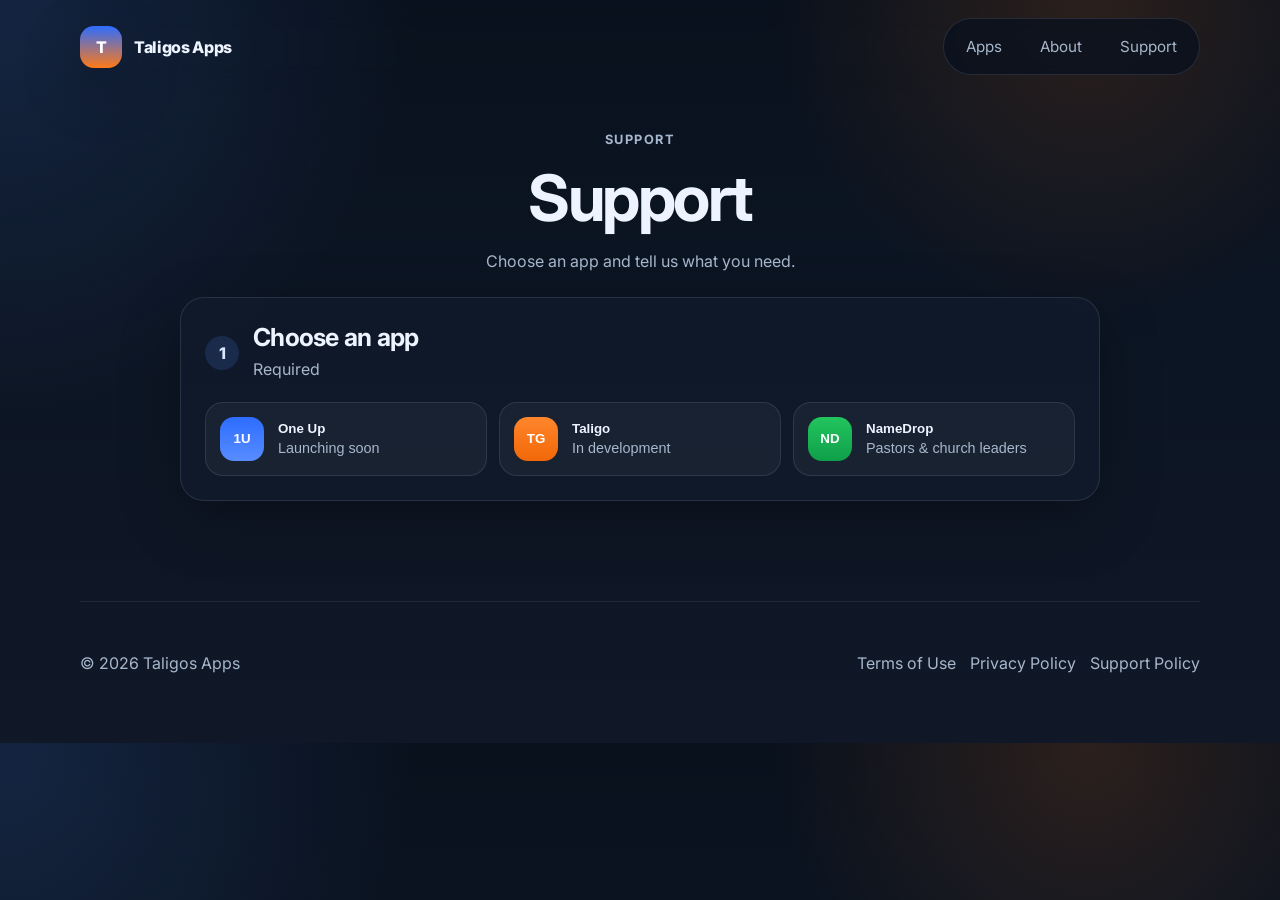
==== contact.html @ 7cef2893 "first commit" ====
<!DOCTYPE html>
<html lang="en">
  <head>
    <meta charset="UTF-8" />
    <meta http-equiv="refresh" content="0; url=support.html" />
    <meta name="viewport" content="width=device-width, initial-scale=1.0" />
    <title>Redirecting | Taligos Apps</title>
    <link rel="stylesheet" href="styles.css" />
  </head>
  <body>
    <div class="site-shell">
      <main>
        <section class="section compact-top centered-copy">
          <p>Redirecting to support…</p>
          <p><a class="text-link" href="support.html">Open Support</a></p>
        </section>
      </main>
    </div>
    <script>window.location.replace('support.html');</script>
  </body>
</html>
---- styles.css ----
:root {
  --bg: #09111d;
  --bg-soft: #101a2b;
  --card: rgba(16, 26, 43, 0.82);
  --card-strong: rgba(15, 23, 42, 0.95);
  --text: #edf4ff;
  --muted: #a7b7cc;
  --line: rgba(148, 163, 184, 0.18);
  --accent: #ff7a18;
  --accent-2: #4f8cff;
  --accent-soft: rgba(255, 122, 24, 0.16);
  --accent-blue-soft: rgba(79, 140, 255, 0.16);
  --max: 1120px;
  --radius: 24px;
  --shadow: 0 20px 60px rgba(0, 0, 0, 0.28);
}

* { box-sizing: border-box; }
html { scroll-behavior: smooth; }
body {
  margin: 0;
  font-family: "Inter", system-ui, -apple-system, BlinkMacSystemFont, "Segoe UI", sans-serif;
  color: var(--text);
  background:
    radial-gradient(circle at top left, rgba(79, 140, 255, 0.16), transparent 28%),
    radial-gradient(circle at 85% 0%, rgba(255, 122, 24, 0.14), transparent 24%),
    linear-gradient(180deg, #09111d 0%, #0c1523 44%, #101827 100%);
}
img { max-width: 100%; }
a { color: inherit; }

.site-shell {
  width: min(calc(100% - 32px), var(--max));
  margin: 0 auto;
}

.topbar {
  position: sticky;
  top: 0;
  z-index: 30;
  display: flex;
  align-items: center;
  justify-content: space-between;
  gap: 18px;
  padding: 18px 0;
  backdrop-filter: blur(14px);
}

.brand {
  display: inline-flex;
  align-items: center;
  gap: 12px;
  color: var(--text);
  text-decoration: none;
  font-weight: 800;
  letter-spacing: -0.02em;
}

.brand-mark {
  display: grid;
  place-items: center;
  width: 42px;
  height: 42px;
  border-radius: 14px;
  background: linear-gradient(180deg, #2d6dff, #ff7a18);
  color: white;
  box-shadow: var(--shadow);
}

.brand-text { font-size: 1rem; }

.nav {
  display: flex;
  align-items: center;
  gap: 10px;
  padding: 8px;
  border: 1px solid var(--line);
  background: rgba(9, 17, 29, 0.76);
  border-radius: 999px;
}

.nav a {
  color: var(--muted);
  text-decoration: none;
  padding: 10px 14px;
  border-radius: 999px;
  font-size: 0.95rem;
}

.nav a:hover,
.nav a:focus-visible {
  color: var(--text);
  background: rgba(255, 255, 255, 0.06);
}

.nav-cta {
  background: var(--accent-soft);
  color: #ffd9c2 !important;
}

.menu-toggle {
  display: none;
  width: 48px;
  height: 48px;
  border: 1px solid var(--line);
  border-radius: 14px;
  background: rgba(9, 17, 29, 0.76);
  cursor: pointer;
}

.menu-toggle span {
  display: block;
  width: 20px;
  height: 2px;
  margin: 4px auto;
  background: var(--text);
  border-radius: 999px;
}

.hero {
  display: grid;
  grid-template-columns: 1fr;
  gap: 24px;
  align-items: start;
  min-height: 0;
  padding: 44px 0 18px;
}

.simple-hero { min-height: 0; }

.eyebrow {
  margin: 0 0 14px;
  color: #ffbb8e;
  font-weight: 700;
  text-transform: uppercase;
  letter-spacing: 0.12em;
  font-size: 0.8rem;
}

.hero h1,
.section-heading h2,
.page-title,
.feature-banner h3,
.contact-info-card h2,
.faq-item h3,
.card h3,
.panel-card h3 {
  margin: 0;
  letter-spacing: -0.04em;
  line-height: 1.04;
}

.hero h1 { font-size: clamp(2.8rem, 7vw, 5rem); max-width: 10.6ch; }
.page-title { font-size: clamp(2.4rem, 6vw, 4rem); }

.hero-text,
.section-heading p,
.card p,
.panel-card p,
.contact-info-card p,
.faq-item p,
.micro-copy,
.footer p,
.footer a {
  color: var(--muted);
  line-height: 1.72;
}

.hero-text {
  margin: 18px 0 0;
  max-width: 58ch;
  font-size: 1.08rem;
}

.hero-actions,
.button-row,
.support-actions,
.footer-links {
  display: flex;
  flex-wrap: wrap;
  gap: 14px;
}

.hero-actions { margin: 28px 0 12px; }
.micro-copy { margin: 0; font-size: 0.96rem; }

.button {
  display: inline-flex;
  align-items: center;
  justify-content: center;
  min-height: 48px;
  padding: 0 18px;
  border-radius: 14px;
  text-decoration: none;
  font-weight: 700;
  border: 0;
  cursor: pointer;
  font: inherit;
  transition: transform 0.18s ease, opacity 0.18s ease, background 0.18s ease;
}

.button:hover,
.button:focus-visible { transform: translateY(-1px); }

.button-primary {
  background: linear-gradient(180deg, #ff862c, #f26707);
  color: white;
  box-shadow: 0 14px 32px rgba(242, 103, 7, 0.28);
}

.button-secondary {
  color: var(--text);
  background: rgba(255, 255, 255, 0.06);
  border: 1px solid var(--line);
}

.hero-panel { display: flex; justify-content: flex-end; }

.panel-card,
.card,
.contact-info-card,
.contact-page-form,
.feature-banner,
.faq-item {
  border: 1px solid var(--line);
  background: var(--card);
  border-radius: var(--radius);
  box-shadow: var(--shadow);
}

.accent-card {
  width: min(100%, 420px);
  padding: 28px;
  background:
    linear-gradient(180deg, rgba(79, 140, 255, 0.12), rgba(255, 122, 24, 0.08)),
    var(--card-strong);
}

.compact-card { min-height: 0; }
.panel-label {
  margin-top: 0;
  font-size: 0.9rem;
  font-weight: 700;
  color: #c8ddff;
}

.mini-stack,
.faq-list { display: grid; gap: 14px; }

.mini-stack article,
.faq-item {
  padding: 18px;
  border-radius: 18px;
  background: rgba(255, 255, 255, 0.04);
  border: 1px solid rgba(255, 255, 255, 0.06);
}

.proof-strip {
  display: grid;
  grid-template-columns: repeat(3, minmax(0, 1fr));
  gap: 16px;
  margin-top: -6px;
}

.proof-strip article {
  padding: 18px 20px;
  border-radius: 20px;
  border: 1px solid var(--line);
  background: rgba(255, 255, 255, 0.04);
}

.proof-strip strong {
  display: block;
  margin-bottom: 6px;
  letter-spacing: -0.02em;
}

.proof-strip span { color: var(--muted); font-size: 0.96rem; }

.section { padding: 72px 0; }
.compact-top { padding-top: 36px; }
.alt-section {
  margin: 24px 0;
  padding-left: 26px;
  padding-right: 26px;
  border-radius: 34px;
  background: rgba(255, 255, 255, 0.025);
  border: 1px solid rgba(255, 255, 255, 0.05);
}

.section-heading {
  max-width: 780px;
  margin-bottom: 34px;
}

.narrow { max-width: 720px; }

.card-grid {
  display: grid;
  gap: 18px;
}

.two-up { grid-template-columns: repeat(2, minmax(0, 1fr)); }
.three-up { grid-template-columns: repeat(3, minmax(0, 1fr)); }

.card,
.contact-info-card,
.contact-page-form {
  padding: 24px;
}

.app-card {
  position: relative;
  overflow: hidden;
}

.app-badge,
.icon-badge {
  display: inline-grid;
  place-items: center;
  width: 54px;
  height: 54px;
  border-radius: 16px;
  margin-bottom: 18px;
  font-weight: 800;
  letter-spacing: -0.04em;
  color: white;
}

.app-badge { background: linear-gradient(180deg, #2d6dff, #588dff); }
.app-badge.secondary { background: linear-gradient(180deg, #ff862c, #f26707); }
.app-badge.tertiary { background: linear-gradient(180deg, #22c55e, #0f9f4a); }
.icon-badge { background: rgba(255, 255, 255, 0.08); }

.support-card p,
.app-card p { margin-bottom: 22px; }
.centered-actions { justify-content: center; margin-top: 28px; }

.feature-banner {
  padding: 26px;
  display: flex;
  align-items: center;
  justify-content: space-between;
  gap: 20px;
  background:
    linear-gradient(180deg, rgba(79, 140, 255, 0.09), rgba(255, 122, 24, 0.08)),
    var(--card-strong);
}

.feature-banner p { max-width: 54ch; }

.contact-page-grid {
  display: grid;
  grid-template-columns: 0.88fr 1.12fr;
  gap: 18px;
}

.contact-page-form label {
  display: grid;
  gap: 8px;
  margin-bottom: 14px;
  color: var(--text);
  font-weight: 600;
}

input,
textarea {
  width: 100%;
  border-radius: 14px;
  border: 1px solid var(--line);
  background: rgba(255, 255, 255, 0.04);
  color: var(--text);
  padding: 14px 15px;
  font: inherit;
}

input::placeholder,
textarea::placeholder { color: #89a0bb; }
textarea { resize: vertical; min-height: 140px; }

.faq-list { grid-template-columns: 1fr; }

.footer {
  padding: 32px 0 50px;
  display: flex;
  align-items: center;
  justify-content: space-between;
  gap: 20px;
  border-top: 1px solid rgba(255, 255, 255, 0.08);
  margin-top: 28px;
}

.footer-links a {
  text-decoration: none;
  color: var(--muted);
}

.footer-links a:hover,
.footer-links a:focus-visible { color: var(--text); }

@media (max-width: 920px) {
  .hero,
  .contact-page-grid,
  .two-up,
  .three-up,
  .proof-strip,
  .simple-strip,
  .feature-banner {
    grid-template-columns: 1fr;
  }

  .hero {
    min-height: auto;
    padding-top: 20px;
    padding-bottom: 24px;
  }

  .hero-panel { justify-content: flex-start; }
  .feature-banner { display: grid; }
}

@media (max-width: 760px) {
  .site-shell { width: min(calc(100% - 24px), var(--max)); }
  .topbar { align-items: flex-start; }
  .menu-toggle { display: inline-block; }

  .nav {
    position: absolute;
    right: 0;
    top: 72px;
    display: none;
    flex-direction: column;
    align-items: stretch;
    width: min(260px, calc(100vw - 24px));
    border-radius: 20px;
    padding: 12px;
    background: rgba(9, 17, 29, 0.96);
  }

  .nav.open { display: flex; }
  .nav a { padding: 12px 14px; }

  .hero h1 { max-width: 7.2ch; }
  .proof-strip { margin-top: 6px; }
  .section { padding: 74px 0; }
  .alt-section {
    padding-left: 18px;
    padding-right: 18px;
    border-radius: 28px;
  }
  .footer {
    flex-direction: column;
    align-items: flex-start;
  }
}


.hero-tight .hero-text { max-width: 38ch; }
.hero-tight .hero-copy { max-width: 560px; }
.status-panel {
  display: grid;
  gap: 14px;
}
.status-row {
  display: flex;
  align-items: center;
  justify-content: space-between;
  gap: 16px;
  padding: 16px 18px;
  border-radius: 18px;
  background: rgba(255, 255, 255, 0.04);
  border: 1px solid rgba(255, 255, 255, 0.07);
}
.status-title,
.status-text,
.app-lead { margin: 0; }
.status-title {
  font-weight: 700;
  letter-spacing: -0.02em;
}
.status-text { color: var(--muted); margin-top: 4px; }
.status-pill {
  display: inline-flex;
  align-items: center;
  justify-content: center;
  min-height: 34px;
  padding: 0 12px;
  border-radius: 999px;
  font-size: 0.85rem;
  font-weight: 700;
  white-space: nowrap;
}
.status-pill.blue {
  background: rgba(79, 140, 255, 0.16);
  color: #d9e6ff;
}
.status-pill.orange {
  background: rgba(255, 122, 24, 0.16);
  color: #ffe0c5;
}
.status-pill.green {
  background: rgba(34, 197, 94, 0.16);
  color: #d6ffe4;
}
.apps-front { padding-top: 10px; }
.app-showcase-grid {
  display: grid;
  grid-template-columns: repeat(2, minmax(0, 1fr));
  gap: 20px;
}
.app-showcase-grid-three {
  grid-template-columns: repeat(3, minmax(0, 1fr));
}
.feature-app {
  padding: 28px;
  min-height: 280px;
  display: grid;
  grid-template-rows: auto 1fr;
  align-content: start;
  gap: 22px;
}
.feature-app h2 {
  font-size: clamp(2rem, 4vw, 3rem);
  letter-spacing: -0.05em;
  margin: 20px 0 8px;
}
.app-topline {
  display: flex;
  align-items: center;
  justify-content: space-between;
  gap: 12px;
}
.app-lead {
  color: var(--muted);
  font-size: 1.05rem;
  line-height: 1.5;
}
.support-mini { padding-top: 32px; }
.centered-copy {
  margin-left: auto;
  margin-right: auto;
  text-align: center;
}
.slim-card {
  text-align: center;
}
.slim-card p,
.slim-card h3 { margin-top: 0; margin-bottom: 10px; }
.text-link {
  color: var(--text);
  text-decoration: none;
  border-bottom: 1px solid rgba(255,255,255,0.24);
}
.text-link:hover,
.text-link:focus-visible {
  border-bottom-color: rgba(255,255,255,0.62);
}
.simple-contact-grid {
  max-width: 920px;
  margin: 0 auto;
}
.simple-contact-grid .contact-info-card {
  display: flex;
  flex-direction: column;
  justify-content: center;
}
@media (max-width: 1100px) {
  .app-showcase-grid-three { grid-template-columns: repeat(2, minmax(0, 1fr)); }
}

@media (max-width: 920px) {
  .app-showcase-grid,
  .app-showcase-grid-three { grid-template-columns: 1fr; }
}


.support-page-shell {
  padding-bottom: 72px;
}

.support-layout {
  display: grid;
  grid-template-columns: 340px minmax(0, 1fr);
  gap: 20px;
  align-items: start;
}

.support-panel,
.support-form-card {
  padding: 24px;
}

.support-panel {
  position: sticky;
  top: 92px;
}

.support-panel-block + .support-panel-block {
  margin-top: 22px;
  padding-top: 22px;
  border-top: 1px solid var(--line);
}

.support-label {
  margin: 0 0 12px;
  font-size: 0.84rem;
  font-weight: 800;
  letter-spacing: 0.12em;
  text-transform: uppercase;
  color: #ffbb8e;
}

.choice-grid {
  display: grid;
  gap: 12px;
}

.choice-card,
.segment {
  width: 100%;
  border: 1px solid var(--line);
  background: rgba(255, 255, 255, 0.04);
  color: var(--text);
  cursor: pointer;
  transition: border-color 0.18s ease, background 0.18s ease, transform 0.18s ease;
}

.choice-card {
  display: flex;
  align-items: center;
  gap: 14px;
  padding: 14px;
  border-radius: 18px;
  text-align: left;
}

.choice-card:hover,
.segment:hover,
.choice-card:focus-visible,
.segment:focus-visible {
  transform: translateY(-1px);
  border-color: rgba(255,255,255,0.18);
}

.choice-card.active,
.segment.active {
  border-color: rgba(79, 140, 255, 0.48);
  background: rgba(79, 140, 255, 0.12);
}

.choice-badge {
  display: inline-grid;
  place-items: center;
  width: 44px;
  height: 44px;
  border-radius: 14px;
  font-weight: 800;
  color: white;
  background: linear-gradient(180deg, #2d6dff, #588dff);
  flex: 0 0 auto;
}

.choice-badge.secondary {
  background: linear-gradient(180deg, #ff862c, #f26707);
}
.choice-badge.tertiary {
  background: linear-gradient(180deg, #22c55e, #0f9f4a);
}

.choice-card strong,
.choice-card small {
  display: block;
}

.choice-card small {
  margin-top: 4px;
  color: var(--muted);
  font-size: 0.9rem;
}

.segmented {
  display: grid;
  grid-template-columns: 1fr 1fr;
  gap: 10px;
}

.segment {
  min-height: 48px;
  border-radius: 14px;
  padding: 0 14px;
  font: inherit;
  font-weight: 700;
}

.support-note-list {
  margin: 0;
  padding-left: 18px;
  color: var(--muted);
  line-height: 1.8;
}

.support-grid {
  display: grid;
  gap: 14px;
}

.two-col-fields {
  grid-template-columns: repeat(2, minmax(0, 1fr));
}

.three-col-fields {
  grid-template-columns: repeat(3, minmax(0, 1fr));
}

.support-mode-section {
  display: grid;
  gap: 14px;
}

.support-form-card label {
  display: grid;
  gap: 8px;
  margin-bottom: 14px;
  color: var(--text);
  font-weight: 600;
}

.support-submit-row {
  display: flex;
  align-items: center;
  justify-content: space-between;
  gap: 16px;
  margin-top: 8px;
  flex-wrap: wrap;
}

.hidden {
  display: none !important;
}

@media (max-width: 980px) {
  .support-layout {
    grid-template-columns: 1fr;
  }

  .support-panel {
    position: static;
  }
}

@media (max-width: 760px) {
  .two-col-fields,
  .three-col-fields,
  .segmented {
    grid-template-columns: 1fr;
  }

  .support-panel,
  .support-form-card {
    padding: 20px;
  }
}


.support-heading-tight { margin-bottom: 22px; }
.support-flow {
  display: grid;
  gap: 18px;
  max-width: 920px;
  margin: 0 auto;
}
.support-step-card {
  padding: 24px;
}
.support-step-head {
  display: flex;
  align-items: center;
  gap: 14px;
  margin-bottom: 18px;
}
.support-step-head h2 {
  margin: 0;
  font-size: clamp(1.2rem, 2vw, 1.55rem);
  letter-spacing: -0.03em;
}
.support-step-head p {
  margin: 4px 0 0;
  color: var(--muted);
}
.support-step-head-spread {
  justify-content: space-between;
  align-items: flex-start;
  gap: 18px;
}
.support-step-head-left {
  display: flex;
  align-items: center;
  gap: 14px;
}
.step-chip {
  display: inline-grid;
  place-items: center;
  width: 34px;
  height: 34px;
  border-radius: 999px;
  background: rgba(79, 140, 255, 0.16);
  color: #d9e6ff;
  font-weight: 800;
  flex: 0 0 auto;
}
.support-app-grid {
  grid-template-columns: repeat(2, minmax(0, 1fr));
}
.support-app-grid-three {
  grid-template-columns: repeat(3, minmax(0, 1fr));
}
.segmented-three {
  grid-template-columns: repeat(3, minmax(0, 1fr));
}
.support-selection-pills,
.selected-files {
  display: flex;
  flex-wrap: wrap;
  gap: 10px;
}
.summary-pill,
.file-chip {
  display: inline-flex;
  align-items: center;
  min-height: 34px;
  padding: 0 12px;
  border-radius: 999px;
  font-size: 0.88rem;
  font-weight: 700;
  border: 1px solid var(--line);
  background: rgba(79, 140, 255, 0.12);
  color: #d9e6ff;
}
.summary-pill.muted,
.file-chip {
  background: rgba(255,255,255,0.06);
  color: var(--text);
}
.field-note {
  color: var(--muted);
  font-size: 0.92rem;
  line-height: 1.5;
}
input[type="file"] {
  padding: 12px;
  background: rgba(255,255,255,0.02);
}
@media (max-width: 920px) {
  .support-app-grid-three {
    grid-template-columns: 1fr;
  }
}

@media (max-width: 760px) {
  .support-app-grid,
  .support-app-grid-three,
  .segmented-three {
    grid-template-columns: 1fr;
  }
  .support-step-card {
    padding: 20px;
  }
  .support-step-head-spread,
  .support-step-head-left {
    align-items: flex-start;
  }
  .support-step-head-spread {
    flex-direction: column;
  }
}


.policy-note {
  margin: 14px 0 0;
  color: var(--muted);
  font-size: 0.95rem;
  line-height: 1.6;
}

.policy-meta {
  margin-top: 10px;
  font-size: 0.95rem;
}

.policy-grid {
  display: grid;
  gap: 20px;
}

.policy-card {
  padding: 28px;
}

.policy-card h2 {
  margin: 0 0 18px;
  letter-spacing: -0.03em;
  font-size: clamp(1.6rem, 3vw, 2rem);
}

.policy-card h3 {
  margin: 20px 0 8px;
  font-size: 1rem;
  letter-spacing: -0.02em;
}

.policy-card p {
  margin: 0;
}


.micro-links {
  display: flex;
  align-items: center;
  gap: 10px;
  flex-wrap: wrap;
  margin-top: 18px;
  color: var(--muted);
  font-size: 0.95rem;
}

.about-strip {
  padding-top: 8px;
}

.about-card {
  max-width: 860px;
  margin: 0 auto;
}

.about-card p:last-child {
  margin-bottom: 0;
}


.hero-lite {
  min-height: auto;
  grid-template-columns: 1fr;
  padding: 72px 0 18px;
}

.hero-copy-wide {
  max-width: 760px;
}

.hero-lite .hero-text {
  max-width: 32ch;
}

.apps-front-tight {
  padding-top: 18px;
}

.app-card-simple {
  min-height: 0;
  gap: 20px;
}


.app-card-simple > div:last-child {
  display: grid;
  align-content: start;
  gap: 8px;
}

.app-card-simple .button {
  align-self: flex-start;
}

.about-strip-tight {
  padding-top: 16px;
}

.about-card-simple {
  max-width: 760px;
}

.about-card-simple p {
  margin: 0;
}

.footer-policies-only {
  padding-top: 10px;
}


.support-cta-single {
  display: flex;
  justify-content: center;
  align-items: center;
  width: 100%;
  margin-top: 18px;
}

.support-cta-single .button {
  min-width: 180px;
}

.hero-lite .hero-copy-wide { max-width: 760px; }
.about-strip-tight { padding-top: 28px; }
.app-card-simple { min-height: 250px; }


.policy-signoff {
  margin-top: 28px;
  color: var(--muted);
  font-weight: 600;
}
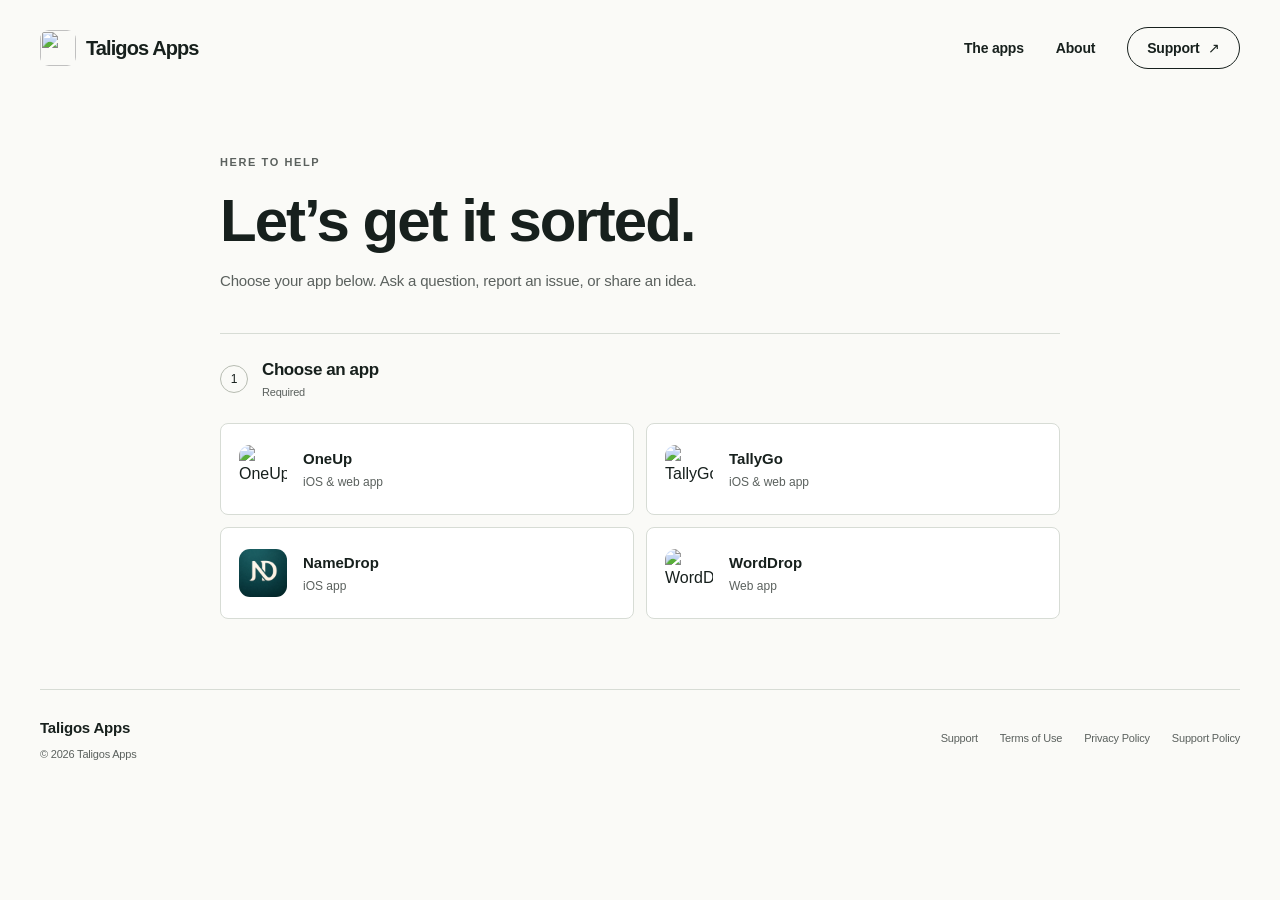
==== commit 26337448: "Redesign Taligos website with bold visuals and original brand icon" ====
--- a/contact.html
+++ b/contact.html
@@ -7,9 +7,9 @@
     <title>Redirecting | Taligos Apps</title>
     <link rel="stylesheet" href="styles.css" />
   </head>
-  <body>
+  <body><a class="skip-link" href="#main">Skip to content</a>
     <div class="site-shell">
-      <main>
+      <main id="main">
         <section class="section compact-top centered-copy">
           <p>Redirecting to support…</p>
           <p><a class="text-link" href="support.html">Open Support</a></p>
--- a/styles.css
+++ b/styles.css
@@ -1,1012 +1,18 @@
-:root {
-  --bg: #09111d;
-  --bg-soft: #101a2b;
-  --card: rgba(16, 26, 43, 0.82);
-  --card-strong: rgba(15, 23, 42, 0.95);
-  --text: #edf4ff;
-  --muted: #a7b7cc;
-  --line: rgba(148, 163, 184, 0.18);
-  --accent: #ff7a18;
-  --accent-2: #4f8cff;
-  --accent-soft: rgba(255, 122, 24, 0.16);
-  --accent-blue-soft: rgba(79, 140, 255, 0.16);
-  --max: 1120px;
-  --radius: 24px;
-  --shadow: 0 20px 60px rgba(0, 0, 0, 0.28);
-}
+:root{--bg:#f7f6f2;--paper:#fffefa;--ink:#242b2b;--muted:#5f6663;--line:#d8d9d2;--accent:#94432d;--soft:#edece5;--max:1160px;color-scheme:light}
+*{box-sizing:border-box}html{scroll-behavior:smooth;scroll-padding-top:30px}body{margin:0;background:var(--bg);color:var(--ink);font:16px/1.6 -apple-system,BlinkMacSystemFont,"Segoe UI",sans-serif;-webkit-font-smoothing:antialiased}img{display:block;max-width:100%}a{color:inherit;text-underline-offset:5px}button,input,textarea,select{font:inherit}button,a,input,textarea{touch-action:manipulation}button{cursor:pointer}a:hover{color:var(--accent)}:focus-visible{outline:2px solid var(--accent);outline-offset:5px}::selection{background:#ead4c9}h1,h2,h3,p{margin:0}p+p{margin-top:18px}.site-shell{width:min(calc(100% - 96px),var(--max));margin:auto}.topbar{height:108px;display:flex;align-items:center;justify-content:space-between;border-bottom:1px solid var(--line);gap:24px}.brand{display:inline-flex;align-items:center;gap:12px;text-decoration:none}.brand-monogram{font:bold 40px/.9 Georgia,serif;color:var(--accent);margin-top:-6px}.brand-text{font-size:18px;font-weight:650;letter-spacing:-.6px}.nav{display:flex;gap:35px;align-items:center}.nav a{font-size:14px;text-decoration:none}.nav a:hover{text-decoration:underline}.nav a span{margin-left:5px}.menu-toggle{display:none}.skip-link{position:fixed;top:-100px;left:20px;background:var(--paper);padding:12px;z-index:100}.skip-link:focus{top:12px}.eyebrow,.section-number{text-transform:uppercase;font-size:11px;letter-spacing:1.6px;font-weight:650;color:var(--muted)}.home-intro{padding:66px 0 76px}.intro-grid{display:grid;grid-template-columns:1.65fr 1fr;align-items:end;gap:70px;margin-top:30px}.home-intro h1{font:normal clamp(42px,5.4vw,70px)/1.08 Georgia,"Times New Roman",serif;letter-spacing:-2.9px}.home-intro h1 em{font-weight:normal;color:var(--accent)}.intro-note{max-width:330px;padding-bottom:3px}.intro-note>p:first-child{font-size:19px;line-height:1.55}.intro-note>p:nth-child(2){font-size:14px;color:var(--muted);line-height:1.7;margin-top:16px}.text-link{display:inline-block;font-size:14px;font-weight:600;text-decoration:underline;text-decoration-color:#bcbeb5}.intro-note .text-link{margin-top:22px}.text-link span{margin-left:14px}.collection{display:grid;grid-template-columns:270px 1fr;gap:48px;padding:42px 0 22px;border-top:1px solid var(--ink)}.collection-heading h2{font:normal 30px/1.15 Georgia,serif;letter-spacing:-.6px;margin:21px 0 18px}.collection-heading p{font-size:14px;color:var(--muted);line-height:1.7}.app-entry{display:grid;grid-template-columns:76px 1fr;gap:26px;padding:0 0 32px;margin-bottom:30px;border-bottom:1px solid var(--line)}.app-entry:last-child{border:0;margin-bottom:0}.app-icon{width:76px;height:76px;object-fit:cover;border-radius:17px;box-shadow:0 1px 4px #00000012}.app-heading{display:flex;justify-content:space-between;align-items:baseline;gap:12px}.app-heading h3{font-size:23px;font-weight:600;letter-spacing:-.5px;line-height:1.2}.app-platform{font-size:12px;color:var(--muted);white-space:nowrap}.app-copy p{font-size:15px;line-height:1.7;color:var(--muted);margin:12px 0 17px;max-width:54ch}.app-links{display:flex;flex-wrap:wrap;gap:24px}.app-links a{font-size:13px;font-weight:600;text-decoration:none;border-bottom:1px solid #aeb1a7;padding-bottom:2px;display:inline-flex;gap:14px}.app-links a:hover{border-color:var(--accent)}.about-section{display:grid;grid-template-columns:1fr 1fr;gap:100px;background:var(--soft);padding:48px;margin:20px 0 0}.about-section h2{font:normal 34px/1.2 Georgia,serif;letter-spacing:-.8px;margin-top:24px}.about-copy p{font-size:15px;line-height:1.75}.about-copy p+p{color:var(--muted)}.about-copy .text-link{margin-top:22px}.help-strip{display:flex;align-items:center;justify-content:space-between;gap:30px;padding:42px 0}.help-strip h2{font:normal 28px/1.2 Georgia,serif}.help-strip p{font-size:14px;color:var(--muted);margin-top:8px}.button{display:inline-flex;justify-content:center;align-items:center;gap:24px;min-height:46px;padding:11px 20px;border-radius:3px;border:1px solid var(--line);background:transparent;text-decoration:none;font-size:14px;font-weight:550}.button-primary{background:var(--ink);color:white;border-color:var(--ink)}.button-primary:hover{background:var(--accent);border-color:var(--accent);color:white}.button-secondary:hover{background:var(--soft)}.footer{border-top:1px solid var(--line);padding:32px 0 36px;display:flex;justify-content:space-between;align-items:center;gap:20px}.footer-brand{text-decoration:none;font-size:14px;font-weight:650}.footer p{font-size:11px;color:var(--muted);margin-top:5px}.footer-links{display:flex;flex-wrap:wrap;gap:22px}.footer-links a{font-size:11px;color:var(--muted);text-decoration:none}.footer-links a:hover{text-decoration:underline;color:var(--accent)}
+/* Support and policy pages use the same type, spacing, and rules. */
+.section.compact-top{padding:58px 0 70px;max-width:800px;margin:auto;min-height:60vh}.section-heading{margin-bottom:32px}.section-heading .eyebrow{margin-bottom:18px}.page-title{font:normal clamp(36px,5vw,52px)/1.12 Georgia,serif;letter-spacing:-1.5px}.section-heading p:not(.eyebrow){color:var(--muted);margin-top:18px;font-size:15px}.support-page-shell{max-width:840px!important}.support-heading-tight{margin-bottom:40px}.support-flow{display:grid;gap:24px}.support-step-card{border-top:1px solid var(--line);padding:24px 0 0;scroll-margin-top:24px}.support-step-head,.support-step-head-left{display:flex;align-items:center;gap:14px;margin-bottom:22px}.support-step-head-left{margin:0}.step-chip{display:grid;place-items:center;width:28px;height:28px;border:1px solid #b7bcb2;font-size:12px}.support-step-head h2{font-size:17px;line-height:1.4;font-weight:600}.support-step-head p{font-size:11px;color:var(--muted);margin-top:2px}.support-step-head-spread{justify-content:space-between}.choice-grid{display:grid;grid-template-columns:repeat(2,1fr);gap:12px}.choice-card{display:flex;align-items:center;text-align:left;gap:16px;padding:18px;border:1px solid var(--line);border-radius:3px;background:var(--paper);color:var(--ink);min-height:92px}.choice-card:hover,.segment:hover{border-color:#848d81}.choice-card.active,.segment.active{border-color:var(--ink);background:var(--soft);box-shadow:inset 0 0 0 1px var(--ink)}.choice-icon{width:48px;height:48px;border-radius:11px;object-fit:cover}.choice-card strong{display:block;font-size:15px;font-weight:600}.choice-card small{display:block;color:var(--muted);font-size:12px;margin-top:2px}.segmented{display:grid;grid-template-columns:repeat(3,1fr);gap:12px}.segment{padding:12px;border:1px solid var(--line);border-radius:3px;background:var(--paper);color:var(--ink);font-size:14px}.hidden{display:none!important}.support-grid{display:grid;gap:20px}.two-col-fields{grid-template-columns:repeat(2,1fr)}.three-col-fields{grid-template-columns:repeat(3,1fr)}label{display:block;margin-bottom:20px}label>span{display:block;font-size:13px;font-weight:600;margin-bottom:8px}input,textarea,select{width:100%;color:var(--ink);background:var(--paper);border:1px solid #b9beb4;border-radius:3px;padding:11px 12px;font-size:14px}input[type=file]{font-size:12px}textarea{resize:vertical;min-height:110px}input::placeholder,textarea::placeholder{color:#737974}.field-note,.policy-note{display:block;font-size:12px;line-height:1.7;color:var(--muted);margin-top:12px}.policy-note{font-size:11px;max-width:78ch}.policy-note .text-link{font-size:inherit}.summary-pill,.file-chip{font-size:12px;background:var(--soft);padding:5px 9px;display:inline-block;margin:2px}.support-submit-row{margin:16px 0}.policy-intro{font-size:15px;color:var(--muted);line-height:1.8;border-bottom:1px solid var(--line);padding-bottom:28px;margin-bottom:30px}.policy-card h2{font-size:20px;letter-spacing:-.3px;margin:32px 0 10px;font-weight:600}.policy-card p,.policy-card li{font-size:15px;line-height:1.85;color:var(--muted)}.policy-card p+p{margin-top:12px}.policy-signoff{margin-top:35px!important}.button-row{display:flex;flex-wrap:wrap;gap:12px;margin-top:32px}
+@media(min-width:1450px){.home-intro{padding-top:80px;padding-bottom:90px}}
+@media(max-width:900px){.site-shell{width:calc(100% - 64px)}.intro-grid{gap:40px;grid-template-columns:1.3fr 1fr}.home-intro h1{font-size:50px;letter-spacing:-2px}.collection{grid-template-columns:200px 1fr;gap:32px}.app-entry{grid-template-columns:60px 1fr;gap:20px}.app-icon{width:60px;height:60px;border-radius:14px}.app-heading{align-items:start;flex-direction:column;gap:6px}.about-section{gap:36px;padding:32px}.about-section h2{font-size:29px}.footer{align-items:start}.footer-links{justify-content:flex-end;gap:14px}}
+@media(max-width:600px){html{scroll-padding-top:15px}.site-shell{width:calc(100% - 40px)}.topbar{height:82px;position:relative}.brand-text{font-size:16px}.brand-monogram{font-size:34px}.menu-toggle{display:block;width:42px;height:42px;border:1px solid var(--line);border-radius:3px;background:transparent}.menu-toggle span{display:block;width:17px;height:1px;background:var(--ink);margin:5px auto}.nav{display:none;position:absolute;top:81px;left:0;right:0;padding:18px 20px;gap:24px;background:var(--paper);border:1px solid var(--line);z-index:20}.nav.open{display:flex}.home-intro{padding:40px 0}.eyebrow,.section-number{font-size:10px;letter-spacing:1.3px}.intro-grid{grid-template-columns:1fr;gap:25px;margin-top:22px}.home-intro h1{font-size:44px;letter-spacing:-1.8px}.intro-note{max-width:100%}.intro-note>p:first-child{font-size:17px}.intro-note>p:first-child br{display:none}.intro-note>p:nth-child(2){max-width:42ch;font-size:14px}.intro-note .text-link{margin-top:18px}.collection{grid-template-columns:1fr;gap:28px;padding-top:28px}.collection-heading h2{font-size:29px;margin:14px 0 10px}.collection-heading br{display:none}.collection-heading p{font-size:13px}.collection-heading p br{display:none}.app-entry{grid-template-columns:56px 1fr;gap:16px;margin-bottom:24px;padding-bottom:24px}.app-icon{width:56px;height:56px;border-radius:13px}.app-heading h3{font-size:21px}.app-heading{gap:3px}.app-copy p{font-size:14px;margin-top:10px}.app-links{gap:19px}.app-links a{font-size:12px;gap:9px}.about-section{grid-template-columns:1fr;gap:24px;margin-top:8px;padding:26px 23px}.about-section h2{font-size:29px;margin-top:17px}.about-copy p{font-size:14px}.help-strip{align-items:start;flex-direction:column;gap:20px;padding:30px 0}.help-strip p{font-size:13px}.footer{flex-direction:column;padding:26px 0;gap:22px}.footer-links{justify-content:flex-start;gap:12px 18px}.section.compact-top{padding:36px 0 48px}.section-heading{margin-bottom:28px}.page-title{font-size:39px}.choice-grid{gap:8px}.choice-card{padding:13px 10px;gap:10px;min-height:80px}.choice-icon{width:34px;height:34px;border-radius:8px}.choice-card strong{font-size:14px}.choice-card small{font-size:10px}.two-col-fields,.three-col-fields{grid-template-columns:1fr;gap:0}.support-step-head-spread{align-items:start;gap:14px}.support-selection-pills{display:none}.segmented{gap:8px}.policy-card h2{font-size:19px}}
+@media(prefers-reduced-motion:reduce){html{scroll-behavior:auto}*{animation:none!important;transition:none!important}}
+/* Bold studio direction */
+:root{--bg:#fafaf7;--paper:#fff;--ink:#17201d;--muted:#5b615e;--line:#d7dcd5;--accent:#1646e9;--soft:#edf1e9;--max:1280px}body{font-family:"Helvetica Neue",Helvetica,Arial,sans-serif;letter-spacing:-.2px}.site-shell{width:min(calc(100% - 80px),var(--max))}.topbar{height:96px;border:0}.brand{gap:10px}.brand-monogram{font:900 39px/.9 "Helvetica Neue",Helvetica,Arial,sans-serif;color:var(--ink);letter-spacing:-7px;margin-right:8px}.brand-monogram span{color:#f26637;font-size:29px}.brand-text{font-size:20px;letter-spacing:-.9px;font-weight:750}.nav{gap:32px}.nav a{font-size:14px;font-weight:550}.nav a:last-child{border:1px solid var(--ink);border-radius:30px;padding:9px 19px}.bold-hero{position:relative;min-height:600px;background:#123ed3;border-radius:12px;overflow:hidden;color:#fff;display:flex;align-items:center;isolation:isolate}.hero-image{position:absolute;inset:0;width:100%;height:100%;object-fit:cover;z-index:-2}.bold-hero:after{content:"";position:absolute;inset:0;background:linear-gradient(90deg,#0637c244 0%,transparent 70%);z-index:-1}.hero-content{padding:68px 56px;max-width:660px}.hero-content .eyebrow{color:#dfe7ff;font-size:11px;letter-spacing:1.6px}.hero-content h1{font-size:clamp(56px,6.5vw,94px);line-height:.98;font-weight:800;letter-spacing:-5.5px;margin:28px 0}.hero-content>p:not(.eyebrow){font-size:18px;line-height:1.6;color:#f1f4ff}.hero-button{margin-top:28px;border:0;border-radius:40px;background:#f1ffc3;color:#17201d;padding:15px 24px;font-size:14px;font-weight:650;gap:30px}.hero-button:hover{background:white;color:#17201d}.hero-caption{position:absolute;bottom:23px;right:30px;font-size:9px;letter-spacing:1.6px;color:#fff}.apps-section{padding:78px 0 0}.bold-section-head{display:flex;justify-content:space-between;align-items:end;gap:30px;margin-bottom:32px}.bold-section-head h2{font:750 42px/1.07 "Helvetica Neue",Helvetica,Arial,sans-serif;letter-spacing:-1.8px;margin-top:15px;max-width:540px}.bold-section-head>p{font-size:14px;color:var(--muted);line-height:1.7}.product-grid{display:grid;grid-template-columns:1fr 1fr;gap:28px}.product{min-width:0}.product-art{height:300px;position:relative;overflow:hidden;border-radius:8px;display:grid;place-items:center;isolation:isolate}.product-category{position:absolute;top:23px;left:25px;font-size:10px;font-weight:650;letter-spacing:1.3px;z-index:2}.product-art img{width:124px;height:124px;border-radius:28px;object-fit:cover;box-shadow:0 18px 35px #14203330;transform:rotate(-10deg);z-index:1}.product-number{font-size:280px;line-height:1;font-weight:800;letter-spacing:-20px;position:absolute;right:-12px;bottom:-35px;opacity:.16;transform:rotate(-15deg);z-index:0;user-select:none}.oneup .product-art{background:#dfe6ff;color:#153cc1}.tallygo .product-art{background:#ff7e49;color:#7c2509}.tallygo .product-art img{transform:rotate(9deg)}.namedrop .product-art{background:#d9ebcf;color:#244b2a}.worddrop .product-art{background:#e6dcf9;color:#35216a}.worddrop .product-art img{transform:rotate(9deg)}.product-info{display:flex;justify-content:space-between;align-items:start;gap:22px;padding:25px 2px 0}.product-info h3{font-size:28px;font-weight:750;letter-spacing:-1px;line-height:1.15}.product-info p{font-size:14px;line-height:1.65;color:var(--muted);margin-top:10px;max-width:32ch}.product-links{display:flex;flex-direction:column;gap:12px;flex-shrink:0;padding-top:5px}.product-links a{font-size:12px;font-weight:600;text-decoration:none;display:flex;justify-content:space-between;gap:22px;border-bottom:1px solid #bdc4bb;padding-bottom:5px}.purpose-banner{margin-top:78px;position:relative;isolation:isolate;min-height:450px;border-radius:10px;overflow:hidden;display:flex;align-items:center;background:#e7eed8}.purpose-banner>img{position:absolute;inset:0;width:100%;height:100%;object-fit:cover;z-index:-1}.purpose-banner>div{padding:56px;max-width:550px}.purpose-banner h2{font-size:clamp(48px,5vw,70px);line-height:1;font-weight:780;letter-spacing:-3.5px;margin-top:24px}.purpose-banner p:not(.eyebrow){font-size:16px;color:#39463b;line-height:1.6;margin-top:22px}.purpose-banner .text-link{margin-top:24px}.ministry-section{padding-top:32px}.bold-about{padding:78px 0 65px;margin-top:64px;border-top:1px solid var(--line)}.bold-about>div{display:grid;grid-template-columns:1.2fr 1fr;gap:80px;margin-top:25px}.bold-about h2,.bold-help h2{font:750 44px/1.08 "Helvetica Neue",Helvetica,Arial,sans-serif;letter-spacing:-1.9px}.bold-about>div>div{max-width:450px}.bold-about p:not(.eyebrow){font-size:15px;line-height:1.75;color:var(--muted)}.bold-about .text-link{margin-top:22px}.bold-help{display:flex;justify-content:space-between;align-items:center;gap:30px;background:#e8f0db;padding:44px 48px;border-radius:8px;margin-bottom:45px}.bold-help p{font-size:14px;line-height:1.7;margin-bottom:20px}.button{border-radius:30px}.button-primary{background:var(--ink)}.footer{padding:25px 0 30px}.footer-brand{font-size:15px;font-weight:750}.page-title{font:750 clamp(38px,5vw,60px)/1.02 "Helvetica Neue",Helvetica,Arial,sans-serif;letter-spacing:-2px}.choice-card{border-radius:8px}.step-chip{border-radius:50%}.segment,input,textarea{border-radius:6px}.support-step-head h2{letter-spacing:-.4px}.policy-card h2{font-size:22px;font-weight:700}
+@media(max-width:1000px){.hero-content{padding:44px;max-width:570px}.hero-content h1{font-size:74px;letter-spacing:-4px}.bold-hero{min-height:550px}.product-info{flex-direction:column;gap:16px}.product-info p{max-width:46ch}.product-links{flex-direction:row;gap:22px;width:100%}.product-art{height:270px}.product-number{font-size:240px}.bold-about>div{gap:45px}.bold-about h2,.bold-help h2{font-size:36px}}
+@media(max-width:600px){.site-shell{width:calc(100% - 32px)}.topbar{height:78px}.nav{top:77px;border-radius:8px;gap:16px}.nav a{font-size:13px}.nav a:last-child{padding:6px 12px}.brand-text{font-size:18px}.brand-monogram{font-size:34px}.bold-hero{min-height:640px;align-items:start;border-radius:8px}.hero-image{object-position:65% center}.bold-hero:after{background:linear-gradient(180deg,#0733bd66 0%,#0733bd11 70%)}.hero-content{padding:38px 26px;max-width:100%}.hero-content .eyebrow{font-size:9px;letter-spacing:1.25px}.hero-content h1{font-size:57px;letter-spacing:-3px;margin:25px 0 20px}.hero-content>p:not(.eyebrow){font-size:15px;line-height:1.6}.hero-button{font-size:12px;margin-top:22px;padding:12px 19px;gap:25px}.hero-caption{font-size:7px;bottom:18px;left:26px;right:auto;letter-spacing:1px}.apps-section{padding-top:45px}.bold-section-head{display:block;margin-bottom:25px}.bold-section-head h2{font-size:33px;letter-spacing:-1.3px;max-width:330px}.bold-section-head>p{font-size:13px;margin-top:14px}.bold-section-head>p br{display:none}.product-grid{grid-template-columns:1fr;gap:35px}.product-art{height:260px}.product-art img{width:112px;height:112px;border-radius:25px}.product-category{font-size:9px;top:20px;left:22px}.product-number{font-size:240px}.product-info{padding:20px 3px 0;gap:14px}.product-info h3{font-size:27px}.product-info p{font-size:14px;margin-top:7px}.product-links{gap:24px;padding:0}.product-links a{font-size:12px}.purpose-banner{margin-top:44px;min-height:450px;align-items:start}.purpose-banner>img{object-position:35% center}.purpose-banner>div{padding:32px 26px}.purpose-banner h2{font-size:48px;letter-spacing:-2.5px;margin-top:20px}.purpose-banner .eyebrow{font-size:9px;letter-spacing:1px}.purpose-banner p:not(.eyebrow){font-size:14px;max-width:24ch}.purpose-banner p br{display:none}.ministry-section{padding-top:30px}.bold-about{padding:36px 0;margin-top:42px}.bold-about>div{grid-template-columns:1fr;gap:22px;margin-top:20px}.bold-about h2{font-size:34px;letter-spacing:-1.4px}.bold-about p:not(.eyebrow){font-size:14px}.bold-help{padding:28px;display:block;margin-bottom:30px}.bold-help h2{font-size:37px;letter-spacing:-1.4px;margin-bottom:20px}.bold-help p{font-size:13px}.page-title{font-size:40px}.footer{padding-top:25px}.menu-toggle{border:0}.nav.open{align-items:center}.choice-card small{font-size:10px}}
+@media(max-width:600px){.bold-hero{background:#0744cc;min-height:700px}.hero-image{top:auto;bottom:0;height:340px;object-position:85% center;mask-image:linear-gradient(to bottom,transparent 0%,#000 22%);-webkit-mask-image:linear-gradient(to bottom,transparent 0%,#000 22%)}.bold-hero:after{display:none}.hero-content h1{font-size:52px;letter-spacing:-2.8px}.hero-content{padding-top:35px}.hero-content>p:not(.eyebrow){font-size:14px}.hero-caption{z-index:2}.purpose-banner>img{object-position:15% center}}
+@media(max-width:600px){.hero-content h1{font-size:46px;letter-spacing:-2.6px}}
+.purpose-banner>img{z-index:-2}.purpose-banner:before{content:"";position:absolute;inset:0;z-index:-1;background:linear-gradient(90deg,#faf9edb8,transparent 75%)}
+@media(max-width:600px){.bold-hero{background:#083773}}
 
-* { box-sizing: border-box; }
-html { scroll-behavior: smooth; }
-body {
-  margin: 0;
-  font-family: "Inter", system-ui, -apple-system, BlinkMacSystemFont, "Segoe UI", sans-serif;
-  color: var(--text);
-  background:
-    radial-gradient(circle at top left, rgba(79, 140, 255, 0.16), transparent 28%),
-    radial-gradient(circle at 85% 0%, rgba(255, 122, 24, 0.14), transparent 24%),
-    linear-gradient(180deg, #09111d 0%, #0c1523 44%, #101827 100%);
-}
-img { max-width: 100%; }
-a { color: inherit; }
-
-.site-shell {
-  width: min(calc(100% - 32px), var(--max));
-  margin: 0 auto;
-}
-
-.topbar {
-  position: sticky;
-  top: 0;
-  z-index: 30;
-  display: flex;
-  align-items: center;
-  justify-content: space-between;
-  gap: 18px;
-  padding: 18px 0;
-  backdrop-filter: blur(14px);
-}
-
-.brand {
-  display: inline-flex;
-  align-items: center;
-  gap: 12px;
-  color: var(--text);
-  text-decoration: none;
-  font-weight: 800;
-  letter-spacing: -0.02em;
-}
-
-.brand-mark {
-  display: grid;
-  place-items: center;
-  width: 42px;
-  height: 42px;
-  border-radius: 14px;
-  background: linear-gradient(180deg, #2d6dff, #ff7a18);
-  color: white;
-  box-shadow: var(--shadow);
-}
-
-.brand-text { font-size: 1rem; }
-
-.nav {
-  display: flex;
-  align-items: center;
-  gap: 10px;
-  padding: 8px;
-  border: 1px solid var(--line);
-  background: rgba(9, 17, 29, 0.76);
-  border-radius: 999px;
-}
-
-.nav a {
-  color: var(--muted);
-  text-decoration: none;
-  padding: 10px 14px;
-  border-radius: 999px;
-  font-size: 0.95rem;
-}
-
-.nav a:hover,
-.nav a:focus-visible {
-  color: var(--text);
-  background: rgba(255, 255, 255, 0.06);
-}
-
-.nav-cta {
-  background: var(--accent-soft);
-  color: #ffd9c2 !important;
-}
-
-.menu-toggle {
-  display: none;
-  width: 48px;
-  height: 48px;
-  border: 1px solid var(--line);
-  border-radius: 14px;
-  background: rgba(9, 17, 29, 0.76);
-  cursor: pointer;
-}
-
-.menu-toggle span {
-  display: block;
-  width: 20px;
-  height: 2px;
-  margin: 4px auto;
-  background: var(--text);
-  border-radius: 999px;
-}
-
-.hero {
-  display: grid;
-  grid-template-columns: 1fr;
-  gap: 24px;
-  align-items: start;
-  min-height: 0;
-  padding: 44px 0 18px;
-}
-
-.simple-hero { min-height: 0; }
-
-.eyebrow {
-  margin: 0 0 14px;
-  color: #ffbb8e;
-  font-weight: 700;
-  text-transform: uppercase;
-  letter-spacing: 0.12em;
-  font-size: 0.8rem;
-}
-
-.hero h1,
-.section-heading h2,
-.page-title,
-.feature-banner h3,
-.contact-info-card h2,
-.faq-item h3,
-.card h3,
-.panel-card h3 {
-  margin: 0;
-  letter-spacing: -0.04em;
-  line-height: 1.04;
-}
-
-.hero h1 { font-size: clamp(2.8rem, 7vw, 5rem); max-width: 10.6ch; }
-.page-title { font-size: clamp(2.4rem, 6vw, 4rem); }
-
-.hero-text,
-.section-heading p,
-.card p,
-.panel-card p,
-.contact-info-card p,
-.faq-item p,
-.micro-copy,
-.footer p,
-.footer a {
-  color: var(--muted);
-  line-height: 1.72;
-}
-
-.hero-text {
-  margin: 18px 0 0;
-  max-width: 58ch;
-  font-size: 1.08rem;
-}
-
-.hero-actions,
-.button-row,
-.support-actions,
-.footer-links {
-  display: flex;
-  flex-wrap: wrap;
-  gap: 14px;
-}
-
-.hero-actions { margin: 28px 0 12px; }
-.micro-copy { margin: 0; font-size: 0.96rem; }
-
-.button {
-  display: inline-flex;
-  align-items: center;
-  justify-content: center;
-  min-height: 48px;
-  padding: 0 18px;
-  border-radius: 14px;
-  text-decoration: none;
-  font-weight: 700;
-  border: 0;
-  cursor: pointer;
-  font: inherit;
-  transition: transform 0.18s ease, opacity 0.18s ease, background 0.18s ease;
-}
-
-.button:hover,
-.button:focus-visible { transform: translateY(-1px); }
-
-.button-primary {
-  background: linear-gradient(180deg, #ff862c, #f26707);
-  color: white;
-  box-shadow: 0 14px 32px rgba(242, 103, 7, 0.28);
-}
-
-.button-secondary {
-  color: var(--text);
-  background: rgba(255, 255, 255, 0.06);
-  border: 1px solid var(--line);
-}
-
-.hero-panel { display: flex; justify-content: flex-end; }
-
-.panel-card,
-.card,
-.contact-info-card,
-.contact-page-form,
-.feature-banner,
-.faq-item {
-  border: 1px solid var(--line);
-  background: var(--card);
-  border-radius: var(--radius);
-  box-shadow: var(--shadow);
-}
-
-.accent-card {
-  width: min(100%, 420px);
-  padding: 28px;
-  background:
-    linear-gradient(180deg, rgba(79, 140, 255, 0.12), rgba(255, 122, 24, 0.08)),
-    var(--card-strong);
-}
-
-.compact-card { min-height: 0; }
-.panel-label {
-  margin-top: 0;
-  font-size: 0.9rem;
-  font-weight: 700;
-  color: #c8ddff;
-}
-
-.mini-stack,
-.faq-list { display: grid; gap: 14px; }
-
-.mini-stack article,
-.faq-item {
-  padding: 18px;
-  border-radius: 18px;
-  background: rgba(255, 255, 255, 0.04);
-  border: 1px solid rgba(255, 255, 255, 0.06);
-}
-
-.proof-strip {
-  display: grid;
-  grid-template-columns: repeat(3, minmax(0, 1fr));
-  gap: 16px;
-  margin-top: -6px;
-}
-
-.proof-strip article {
-  padding: 18px 20px;
-  border-radius: 20px;
-  border: 1px solid var(--line);
-  background: rgba(255, 255, 255, 0.04);
-}
-
-.proof-strip strong {
-  display: block;
-  margin-bottom: 6px;
-  letter-spacing: -0.02em;
-}
-
-.proof-strip span { color: var(--muted); font-size: 0.96rem; }
-
-.section { padding: 72px 0; }
-.compact-top { padding-top: 36px; }
-.alt-section {
-  margin: 24px 0;
-  padding-left: 26px;
-  padding-right: 26px;
-  border-radius: 34px;
-  background: rgba(255, 255, 255, 0.025);
-  border: 1px solid rgba(255, 255, 255, 0.05);
-}
-
-.section-heading {
-  max-width: 780px;
-  margin-bottom: 34px;
-}
-
-.narrow { max-width: 720px; }
-
-.card-grid {
-  display: grid;
-  gap: 18px;
-}
-
-.two-up { grid-template-columns: repeat(2, minmax(0, 1fr)); }
-.three-up { grid-template-columns: repeat(3, minmax(0, 1fr)); }
-
-.card,
-.contact-info-card,
-.contact-page-form {
-  padding: 24px;
-}
-
-.app-card {
-  position: relative;
-  overflow: hidden;
-}
-
-.app-badge,
-.icon-badge {
-  display: inline-grid;
-  place-items: center;
-  width: 54px;
-  height: 54px;
-  border-radius: 16px;
-  margin-bottom: 18px;
-  font-weight: 800;
-  letter-spacing: -0.04em;
-  color: white;
-}
-
-.app-badge { background: linear-gradient(180deg, #2d6dff, #588dff); }
-.app-badge.secondary { background: linear-gradient(180deg, #ff862c, #f26707); }
-.app-badge.tertiary { background: linear-gradient(180deg, #22c55e, #0f9f4a); }
-.icon-badge { background: rgba(255, 255, 255, 0.08); }
-
-.support-card p,
-.app-card p { margin-bottom: 22px; }
-.centered-actions { justify-content: center; margin-top: 28px; }
-
-.feature-banner {
-  padding: 26px;
-  display: flex;
-  align-items: center;
-  justify-content: space-between;
-  gap: 20px;
-  background:
-    linear-gradient(180deg, rgba(79, 140, 255, 0.09), rgba(255, 122, 24, 0.08)),
-    var(--card-strong);
-}
-
-.feature-banner p { max-width: 54ch; }
-
-.contact-page-grid {
-  display: grid;
-  grid-template-columns: 0.88fr 1.12fr;
-  gap: 18px;
-}
-
-.contact-page-form label {
-  display: grid;
-  gap: 8px;
-  margin-bottom: 14px;
-  color: var(--text);
-  font-weight: 600;
-}
-
-input,
-textarea {
-  width: 100%;
-  border-radius: 14px;
-  border: 1px solid var(--line);
-  background: rgba(255, 255, 255, 0.04);
-  color: var(--text);
-  padding: 14px 15px;
-  font: inherit;
-}
-
-input::placeholder,
-textarea::placeholder { color: #89a0bb; }
-textarea { resize: vertical; min-height: 140px; }
-
-.faq-list { grid-template-columns: 1fr; }
-
-.footer {
-  padding: 32px 0 50px;
-  display: flex;
-  align-items: center;
-  justify-content: space-between;
-  gap: 20px;
-  border-top: 1px solid rgba(255, 255, 255, 0.08);
-  margin-top: 28px;
-}
-
-.footer-links a {
-  text-decoration: none;
-  color: var(--muted);
-}
-
-.footer-links a:hover,
-.footer-links a:focus-visible { color: var(--text); }
-
-@media (max-width: 920px) {
-  .hero,
-  .contact-page-grid,
-  .two-up,
-  .three-up,
-  .proof-strip,
-  .simple-strip,
-  .feature-banner {
-    grid-template-columns: 1fr;
-  }
-
-  .hero {
-    min-height: auto;
-    padding-top: 20px;
-    padding-bottom: 24px;
-  }
-
-  .hero-panel { justify-content: flex-start; }
-  .feature-banner { display: grid; }
-}
-
-@media (max-width: 760px) {
-  .site-shell { width: min(calc(100% - 24px), var(--max)); }
-  .topbar { align-items: flex-start; }
-  .menu-toggle { display: inline-block; }
-
-  .nav {
-    position: absolute;
-    right: 0;
-    top: 72px;
-    display: none;
-    flex-direction: column;
-    align-items: stretch;
-    width: min(260px, calc(100vw - 24px));
-    border-radius: 20px;
-    padding: 12px;
-    background: rgba(9, 17, 29, 0.96);
-  }
-
-  .nav.open { display: flex; }
-  .nav a { padding: 12px 14px; }
-
-  .hero h1 { max-width: 7.2ch; }
-  .proof-strip { margin-top: 6px; }
-  .section { padding: 74px 0; }
-  .alt-section {
-    padding-left: 18px;
-    padding-right: 18px;
-    border-radius: 28px;
-  }
-  .footer {
-    flex-direction: column;
-    align-items: flex-start;
-  }
-}
-
-
-.hero-tight .hero-text { max-width: 38ch; }
-.hero-tight .hero-copy { max-width: 560px; }
-.status-panel {
-  display: grid;
-  gap: 14px;
-}
-.status-row {
-  display: flex;
-  align-items: center;
-  justify-content: space-between;
-  gap: 16px;
-  padding: 16px 18px;
-  border-radius: 18px;
-  background: rgba(255, 255, 255, 0.04);
-  border: 1px solid rgba(255, 255, 255, 0.07);
-}
-.status-title,
-.status-text,
-.app-lead { margin: 0; }
-.status-title {
-  font-weight: 700;
-  letter-spacing: -0.02em;
-}
-.status-text { color: var(--muted); margin-top: 4px; }
-.status-pill {
-  display: inline-flex;
-  align-items: center;
-  justify-content: center;
-  min-height: 34px;
-  padding: 0 12px;
-  border-radius: 999px;
-  font-size: 0.85rem;
-  font-weight: 700;
-  white-space: nowrap;
-}
-.status-pill.blue {
-  background: rgba(79, 140, 255, 0.16);
-  color: #d9e6ff;
-}
-.status-pill.orange {
-  background: rgba(255, 122, 24, 0.16);
-  color: #ffe0c5;
-}
-.status-pill.green {
-  background: rgba(34, 197, 94, 0.16);
-  color: #d6ffe4;
-}
-.apps-front { padding-top: 10px; }
-.app-showcase-grid {
-  display: grid;
-  grid-template-columns: repeat(2, minmax(0, 1fr));
-  gap: 20px;
-}
-.app-showcase-grid-three {
-  grid-template-columns: repeat(3, minmax(0, 1fr));
-}
-.feature-app {
-  padding: 28px;
-  min-height: 280px;
-  display: grid;
-  grid-template-rows: auto 1fr;
-  align-content: start;
-  gap: 22px;
-}
-.feature-app h2 {
-  font-size: clamp(2rem, 4vw, 3rem);
-  letter-spacing: -0.05em;
-  margin: 20px 0 8px;
-}
-.app-topline {
-  display: flex;
-  align-items: center;
-  justify-content: space-between;
-  gap: 12px;
-}
-.app-lead {
-  color: var(--muted);
-  font-size: 1.05rem;
-  line-height: 1.5;
-}
-.support-mini { padding-top: 32px; }
-.centered-copy {
-  margin-left: auto;
-  margin-right: auto;
-  text-align: center;
-}
-.slim-card {
-  text-align: center;
-}
-.slim-card p,
-.slim-card h3 { margin-top: 0; margin-bottom: 10px; }
-.text-link {
-  color: var(--text);
-  text-decoration: none;
-  border-bottom: 1px solid rgba(255,255,255,0.24);
-}
-.text-link:hover,
-.text-link:focus-visible {
-  border-bottom-color: rgba(255,255,255,0.62);
-}
-.simple-contact-grid {
-  max-width: 920px;
-  margin: 0 auto;
-}
-.simple-contact-grid .contact-info-card {
-  display: flex;
-  flex-direction: column;
-  justify-content: center;
-}
-@media (max-width: 1100px) {
-  .app-showcase-grid-three { grid-template-columns: repeat(2, minmax(0, 1fr)); }
-}
-
-@media (max-width: 920px) {
-  .app-showcase-grid,
-  .app-showcase-grid-three { grid-template-columns: 1fr; }
-}
-
-
-.support-page-shell {
-  padding-bottom: 72px;
-}
-
-.support-layout {
-  display: grid;
-  grid-template-columns: 340px minmax(0, 1fr);
-  gap: 20px;
-  align-items: start;
-}
-
-.support-panel,
-.support-form-card {
-  padding: 24px;
-}
-
-.support-panel {
-  position: sticky;
-  top: 92px;
-}
-
-.support-panel-block + .support-panel-block {
-  margin-top: 22px;
-  padding-top: 22px;
-  border-top: 1px solid var(--line);
-}
-
-.support-label {
-  margin: 0 0 12px;
-  font-size: 0.84rem;
-  font-weight: 800;
-  letter-spacing: 0.12em;
-  text-transform: uppercase;
-  color: #ffbb8e;
-}
-
-.choice-grid {
-  display: grid;
-  gap: 12px;
-}
-
-.choice-card,
-.segment {
-  width: 100%;
-  border: 1px solid var(--line);
-  background: rgba(255, 255, 255, 0.04);
-  color: var(--text);
-  cursor: pointer;
-  transition: border-color 0.18s ease, background 0.18s ease, transform 0.18s ease;
-}
-
-.choice-card {
-  display: flex;
-  align-items: center;
-  gap: 14px;
-  padding: 14px;
-  border-radius: 18px;
-  text-align: left;
-}
-
-.choice-card:hover,
-.segment:hover,
-.choice-card:focus-visible,
-.segment:focus-visible {
-  transform: translateY(-1px);
-  border-color: rgba(255,255,255,0.18);
-}
-
-.choice-card.active,
-.segment.active {
-  border-color: rgba(79, 140, 255, 0.48);
-  background: rgba(79, 140, 255, 0.12);
-}
-
-.choice-badge {
-  display: inline-grid;
-  place-items: center;
-  width: 44px;
-  height: 44px;
-  border-radius: 14px;
-  font-weight: 800;
-  color: white;
-  background: linear-gradient(180deg, #2d6dff, #588dff);
-  flex: 0 0 auto;
-}
-
-.choice-badge.secondary {
-  background: linear-gradient(180deg, #ff862c, #f26707);
-}
-.choice-badge.tertiary {
-  background: linear-gradient(180deg, #22c55e, #0f9f4a);
-}
-
-.choice-card strong,
-.choice-card small {
-  display: block;
-}
-
-.choice-card small {
-  margin-top: 4px;
-  color: var(--muted);
-  font-size: 0.9rem;
-}
-
-.segmented {
-  display: grid;
-  grid-template-columns: 1fr 1fr;
-  gap: 10px;
-}
-
-.segment {
-  min-height: 48px;
-  border-radius: 14px;
-  padding: 0 14px;
-  font: inherit;
-  font-weight: 700;
-}
-
-.support-note-list {
-  margin: 0;
-  padding-left: 18px;
-  color: var(--muted);
-  line-height: 1.8;
-}
-
-.support-grid {
-  display: grid;
-  gap: 14px;
-}
-
-.two-col-fields {
-  grid-template-columns: repeat(2, minmax(0, 1fr));
-}
-
-.three-col-fields {
-  grid-template-columns: repeat(3, minmax(0, 1fr));
-}
-
-.support-mode-section {
-  display: grid;
-  gap: 14px;
-}
-
-.support-form-card label {
-  display: grid;
-  gap: 8px;
-  margin-bottom: 14px;
-  color: var(--text);
-  font-weight: 600;
-}
-
-.support-submit-row {
-  display: flex;
-  align-items: center;
-  justify-content: space-between;
-  gap: 16px;
-  margin-top: 8px;
-  flex-wrap: wrap;
-}
-
-.hidden {
-  display: none !important;
-}
-
-@media (max-width: 980px) {
-  .support-layout {
-    grid-template-columns: 1fr;
-  }
-
-  .support-panel {
-    position: static;
-  }
-}
-
-@media (max-width: 760px) {
-  .two-col-fields,
-  .three-col-fields,
-  .segmented {
-    grid-template-columns: 1fr;
-  }
-
-  .support-panel,
-  .support-form-card {
-    padding: 20px;
-  }
-}
-
-
-.support-heading-tight { margin-bottom: 22px; }
-.support-flow {
-  display: grid;
-  gap: 18px;
-  max-width: 920px;
-  margin: 0 auto;
-}
-.support-step-card {
-  padding: 24px;
-}
-.support-step-head {
-  display: flex;
-  align-items: center;
-  gap: 14px;
-  margin-bottom: 18px;
-}
-.support-step-head h2 {
-  margin: 0;
-  font-size: clamp(1.2rem, 2vw, 1.55rem);
-  letter-spacing: -0.03em;
-}
-.support-step-head p {
-  margin: 4px 0 0;
-  color: var(--muted);
-}
-.support-step-head-spread {
-  justify-content: space-between;
-  align-items: flex-start;
-  gap: 18px;
-}
-.support-step-head-left {
-  display: flex;
-  align-items: center;
-  gap: 14px;
-}
-.step-chip {
-  display: inline-grid;
-  place-items: center;
-  width: 34px;
-  height: 34px;
-  border-radius: 999px;
-  background: rgba(79, 140, 255, 0.16);
-  color: #d9e6ff;
-  font-weight: 800;
-  flex: 0 0 auto;
-}
-.support-app-grid {
-  grid-template-columns: repeat(2, minmax(0, 1fr));
-}
-.support-app-grid-three {
-  grid-template-columns: repeat(3, minmax(0, 1fr));
-}
-.segmented-three {
-  grid-template-columns: repeat(3, minmax(0, 1fr));
-}
-.support-selection-pills,
-.selected-files {
-  display: flex;
-  flex-wrap: wrap;
-  gap: 10px;
-}
-.summary-pill,
-.file-chip {
-  display: inline-flex;
-  align-items: center;
-  min-height: 34px;
-  padding: 0 12px;
-  border-radius: 999px;
-  font-size: 0.88rem;
-  font-weight: 700;
-  border: 1px solid var(--line);
-  background: rgba(79, 140, 255, 0.12);
-  color: #d9e6ff;
-}
-.summary-pill.muted,
-.file-chip {
-  background: rgba(255,255,255,0.06);
-  color: var(--text);
-}
-.field-note {
-  color: var(--muted);
-  font-size: 0.92rem;
-  line-height: 1.5;
-}
-input[type="file"] {
-  padding: 12px;
-  background: rgba(255,255,255,0.02);
-}
-@media (max-width: 920px) {
-  .support-app-grid-three {
-    grid-template-columns: 1fr;
-  }
-}
-
-@media (max-width: 760px) {
-  .support-app-grid,
-  .support-app-grid-three,
-  .segmented-three {
-    grid-template-columns: 1fr;
-  }
-  .support-step-card {
-    padding: 20px;
-  }
-  .support-step-head-spread,
-  .support-step-head-left {
-    align-items: flex-start;
-  }
-  .support-step-head-spread {
-    flex-direction: column;
-  }
-}
-
-
-.policy-note {
-  margin: 14px 0 0;
-  color: var(--muted);
-  font-size: 0.95rem;
-  line-height: 1.6;
-}
-
-.policy-meta {
-  margin-top: 10px;
-  font-size: 0.95rem;
-}
-
-.policy-grid {
-  display: grid;
-  gap: 20px;
-}
-
-.policy-card {
-  padding: 28px;
-}
-
-.policy-card h2 {
-  margin: 0 0 18px;
-  letter-spacing: -0.03em;
-  font-size: clamp(1.6rem, 3vw, 2rem);
-}
-
-.policy-card h3 {
-  margin: 20px 0 8px;
-  font-size: 1rem;
-  letter-spacing: -0.02em;
-}
-
-.policy-card p {
-  margin: 0;
-}
-
-
-.micro-links {
-  display: flex;
-  align-items: center;
-  gap: 10px;
-  flex-wrap: wrap;
-  margin-top: 18px;
-  color: var(--muted);
-  font-size: 0.95rem;
-}
-
-.about-strip {
-  padding-top: 8px;
-}
-
-.about-card {
-  max-width: 860px;
-  margin: 0 auto;
-}
-
-.about-card p:last-child {
-  margin-bottom: 0;
-}
-
-
-.hero-lite {
-  min-height: auto;
-  grid-template-columns: 1fr;
-  padding: 72px 0 18px;
-}
-
-.hero-copy-wide {
-  max-width: 760px;
-}
-
-.hero-lite .hero-text {
-  max-width: 32ch;
-}
-
-.apps-front-tight {
-  padding-top: 18px;
-}
-
-.app-card-simple {
-  min-height: 0;
-  gap: 20px;
-}
-
-
-.app-card-simple > div:last-child {
-  display: grid;
-  align-content: start;
-  gap: 8px;
-}
-
-.app-card-simple .button {
-  align-self: flex-start;
-}
-
-.about-strip-tight {
-  padding-top: 16px;
-}
-
-.about-card-simple {
-  max-width: 760px;
-}
-
-.about-card-simple p {
-  margin: 0;
-}
-
-.footer-policies-only {
-  padding-top: 10px;
-}
-
-
-.support-cta-single {
-  display: flex;
-  justify-content: center;
-  align-items: center;
-  width: 100%;
-  margin-top: 18px;
-}
-
-.support-cta-single .button {
-  min-width: 180px;
-}
-
-.hero-lite .hero-copy-wide { max-width: 760px; }
-.about-strip-tight { padding-top: 28px; }
-.app-card-simple { min-height: 250px; }
-
-
-.policy-signoff {
-  margin-top: 28px;
-  color: var(--muted);
-  font-weight: 600;
-}
+.brand-icon{width:36px;height:36px;object-fit:cover;border-radius:9px;flex-shrink:0}
